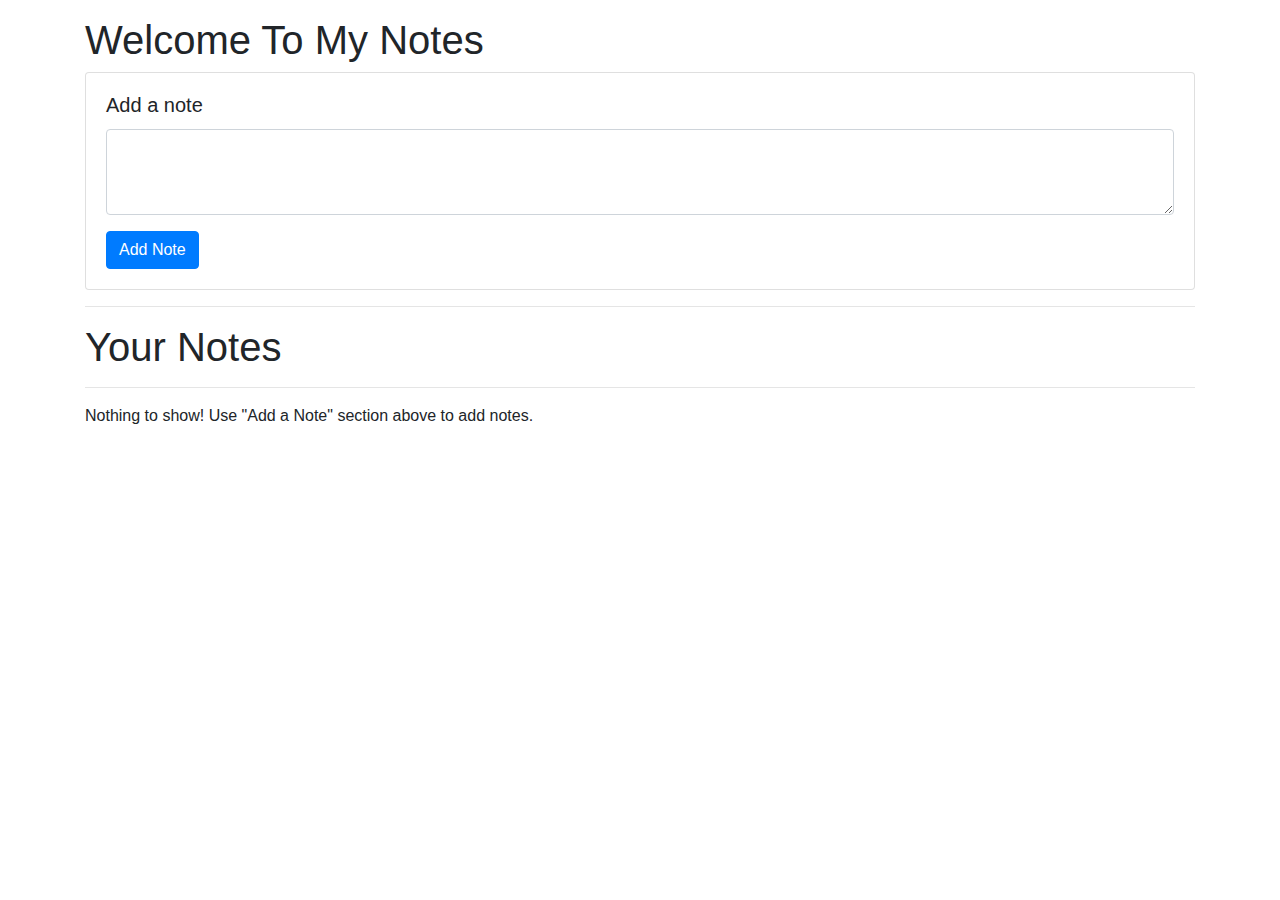
==== index-one.html @ 94b164ed "index-one added" ====
<!DOCTYPE html>
<html lang="en">

<head>
    <meta charset="UTF-8">
    <meta name="viewport" content="width=device-width, initial-scale=1.0">
    <meta http-equiv="X-UA-Compatible" content="ie=edge">
    <title>Notes App</title>
    <link rel="stylesheet" href="https://stackpath.bootstrapcdn.com/bootstrap/4.3.1/css/bootstrap.min.css"
        integrity="sha384-ggOyR0iXCbMQv3Xipma34MD+dH/1fQ784/j6cY/iJTQUOhcWr7x9JvoRxT2MZw1T" crossorigin="anonymous">
</head>

<body>


    <div class="container my-3">
        <h1>Welcome To My Notes</h1>
        <div class="card">
            <div class="card-body">
                <h5 class="card-title">Add a note</h5>
                <div class="form-group">
                    <textarea class="form-control" id="addTxt" rows="3"></textarea>
                </div>
                <button class="btn btn-primary" id="addBtn">Add Note</button>
            </div>
        </div>
        <hr>
        <h1>Your Notes</h1>
        <hr>
        <div id="notes" class="row container-fluid"> </div>
    </div>

    <script src="https://code.jquery.com/jquery-3.3.1.slim.min.js"
        integrity="sha384-q8i/X+965DzO0rT7abK41JStQIAqVgRVzpbzo5smXKp4YfRvH+8abtTE1Pi6jizo"
        crossorigin="anonymous"></script>
    <script src="https://cdnjs.cloudflare.com/ajax/libs/popper.js/1.14.7/umd/popper.min.js"
        integrity="sha384-UO2eT0CpHqdSJQ6hJty5KVphtPhzWj9WO1clHTMGa3JDZwrnQq4sF86dIHNDz0W1"
        crossorigin="anonymous"></script>
    <script src="https://stackpath.bootstrapcdn.com/bootstrap/4.3.1/js/bootstrap.min.js"
        integrity="sha384-JjSmVgyd0p3pXB1rRibZUAYoIIy6OrQ6VrjIEaFf/nJGzIxFDsf4x0xIM+B07jRM"
        crossorigin="anonymous"></script>
    <script src="main-one.js"></script>
</body>

</html>
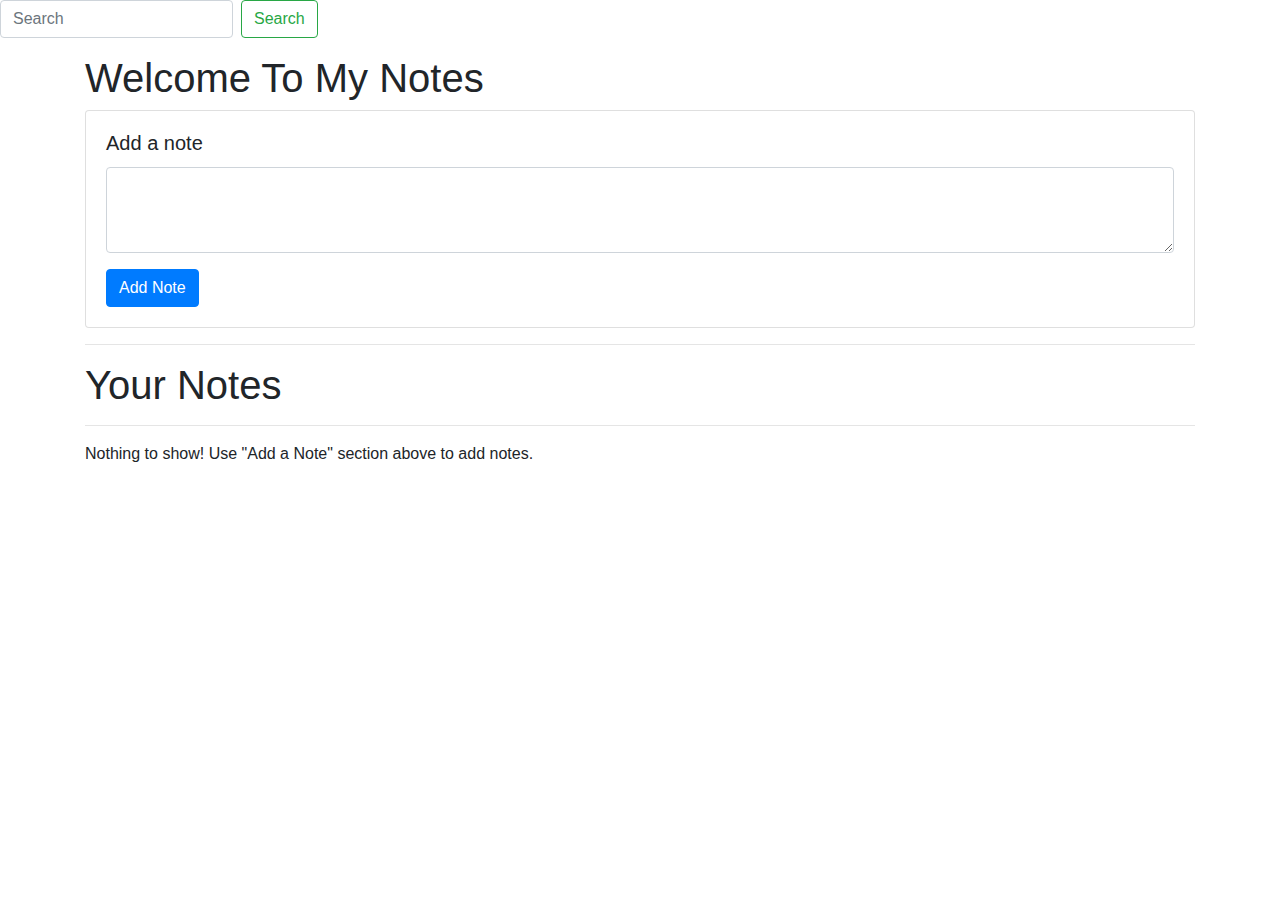
==== commit 4f575996: "Search Field Added" ====
--- a/index-one.html
+++ b/index-one.html
@@ -5,6 +5,7 @@
     <meta charset="UTF-8">
     <meta name="viewport" content="width=device-width, initial-scale=1.0">
     <meta http-equiv="X-UA-Compatible" content="ie=edge">
+    <!-- <link rel="stylesheet" href="style.css"> -->
     <title>Notes App</title>
     <link rel="stylesheet" href="https://stackpath.bootstrapcdn.com/bootstrap/4.3.1/css/bootstrap.min.css"
         integrity="sha384-ggOyR0iXCbMQv3Xipma34MD+dH/1fQ784/j6cY/iJTQUOhcWr7x9JvoRxT2MZw1T" crossorigin="anonymous">
@@ -12,6 +13,13 @@
 
 <body>
 
+ 
+        
+        <form class="form-inline my-2 my-lg-0">
+            <input class="form-control mr-sm-2" id="searchTxt" type="search" placeholder="Search" aria-label="Search">
+            <button class="btn btn-outline-success my-2 my-sm-0" type="submit">Search</button>
+        </form>
+    
 
     <div class="container my-3">
         <h1>Welcome To My Notes</h1>
--- a/style.css
+++ b/style.css
@@ -0,0 +1,122 @@
+* {
+  box-sizing: border-box; 
+}
+
+body {
+  font-family: sans-serif;
+  font-size: 16px;
+  padding: 0;
+  margin: 0;
+}
+
+/* Make mobile responsive */
+.container{
+  width: 80%;
+  margin: auto;
+  overflow: hidden;
+}
+
+/* Remove margin and padding from the note */
+ul {
+  margin: 0;
+  padding: 0;
+}
+
+h1, h3, p {
+  color: #330033;
+  text-align: center;
+}
+
+textarea {
+  margin: 0;
+  border-radius: 0;
+  width: 100%;
+  height: 75px;
+  padding: 10px;
+  float: left;
+  font-size: 16px;
+  resize: none;
+}
+
+.notespace {
+  margin-top: 20vh;
+}
+
+/* Style the button*/
+.delete-button, .save-button{
+  padding: 10px;
+  background: #660066;
+  color: #ffffff;
+  text-align: center;
+  font-size: 16px;
+  cursor: pointer;
+  transition: 0.3s;
+  border-radius: 10px;
+  border: none;
+  margin-bottom: 10px;
+  width: 70px;
+}
+
+/* Move the buttons to center*/
+.buttons {
+  text-align: center;
+}
+
+/* Style the notes */
+ul li {
+  cursor: pointer;
+  position: relative;
+  padding: 12px 8px 12px 40px;
+  background: #eee;
+  font-size: 18px;
+  transition: 0.2s;
+  -webkit-user-select: none;
+  -moz-user-select: none;
+  -ms-user-select: none;
+  user-select: none;
+}
+
+/* Set all odd notes to a different color */
+ul li:nth-child(odd){
+  background-color: #f9f9f9;
+}
+
+/* Style the close button */
+.close {
+  position: absolute;
+  right: 0;
+  top: 0;
+  padding: 12px 16px 12px 16px;
+}
+
+/* Style the edit button */
+.edit {
+  position: absolute;
+  right: 0;
+  top: 0;
+  padding: 12px 46px 12px 16px;
+}
+
+/* Style the changes saved message*/
+#update {
+  margin-bottom: 10px;
+  color: green;
+  text-align: center;
+  padding: 12px;
+  border-color: green;
+}
+
+/* Style the changes saved message*/
+#emptytext {
+  margin-bottom: 10px;
+  color: red;
+  text-align: center;
+  padding: 12px;
+  border-color: red;
+}
+
+@media(max-width: 768px){
+  textarea {
+    width: 100%;
+  }
+}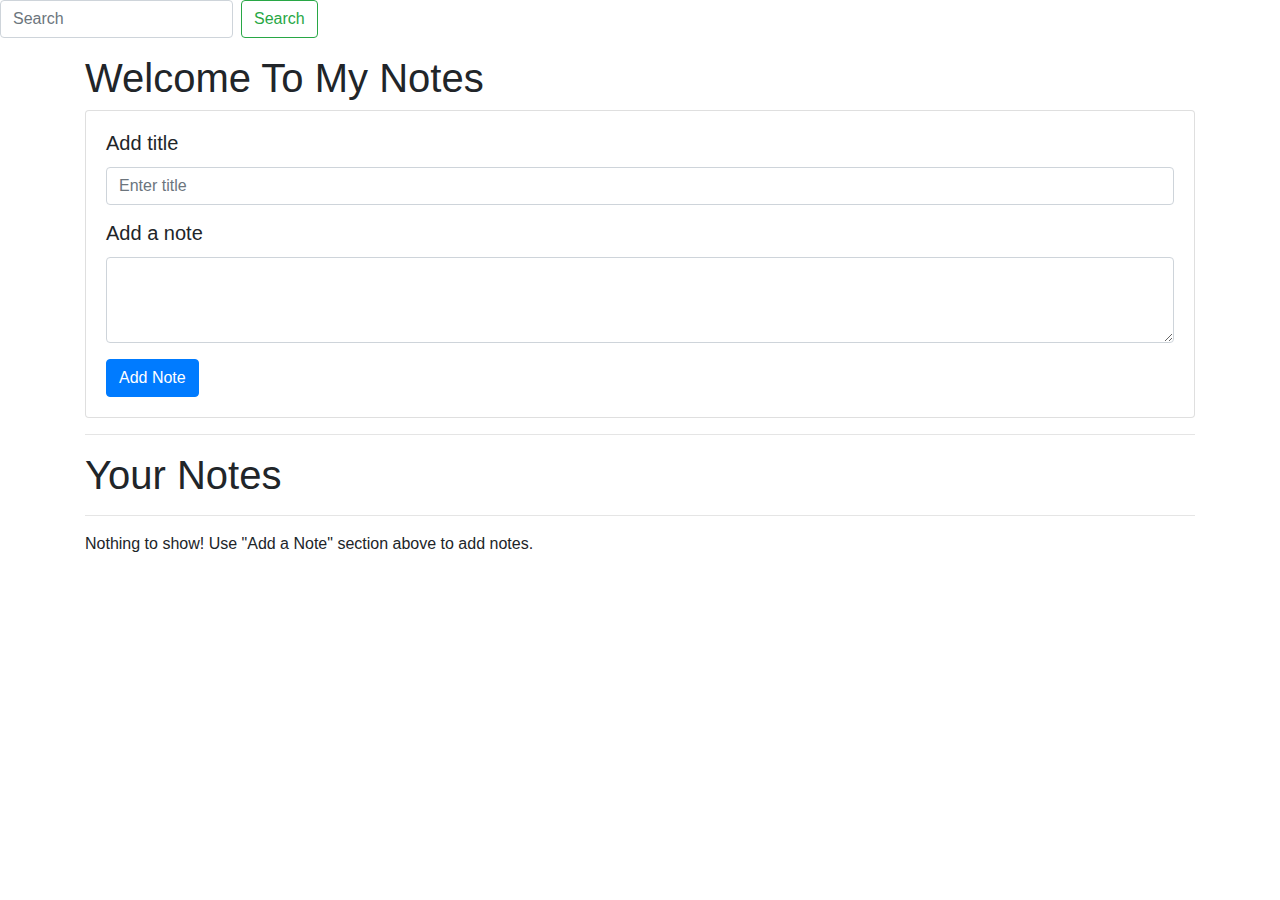
==== commit b8eec3c6: "Added the title part" ====
--- a/index-one.html
+++ b/index-one.html
@@ -25,6 +25,11 @@
         <h1>Welcome To My Notes</h1>
         <div class="card">
             <div class="card-body">
+                <div class="form-group">
+                    <h5 class="card-title">Add title</h5>
+                    <input type="text" class="form-control" id="MyTitle" aria-describedby="title"
+                        placeholder="Enter title">
+                </div>
                 <h5 class="card-title">Add a note</h5>
                 <div class="form-group">
                     <textarea class="form-control" id="addTxt" rows="3"></textarea>
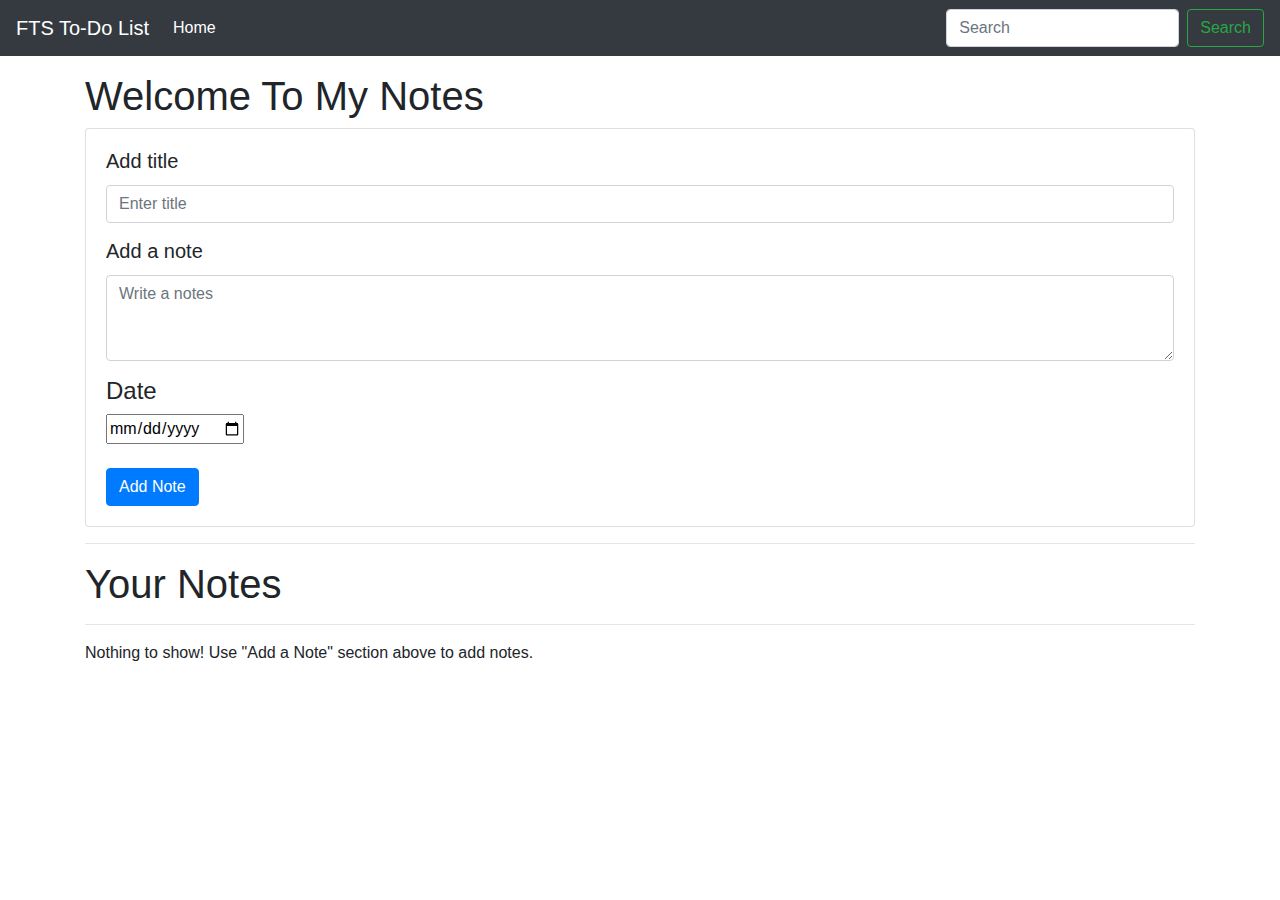
==== commit 0c668730: "navbar and date added" ====
--- a/index-one.html
+++ b/index-one.html
@@ -4,7 +4,6 @@
 <head>
     <meta charset="UTF-8">
     <meta name="viewport" content="width=device-width, initial-scale=1.0">
-    <meta http-equiv="X-UA-Compatible" content="ie=edge">
     <!-- <link rel="stylesheet" href="style.css"> -->
     <title>Notes App</title>
     <link rel="stylesheet" href="https://stackpath.bootstrapcdn.com/bootstrap/4.3.1/css/bootstrap.min.css"
@@ -12,13 +11,29 @@
 </head>
 
 <body>
+    <nav class="navbar navbar-expand-lg navbar-dark bg-dark">
+        <a class="navbar-brand" href="#">FTS To-Do List</a>
+        <button class="navbar-toggler" type="button" data-toggle="collapse" data-target="#navbarSupportedContent"
+            aria-controls="navbarSupportedContent" aria-expanded="false" aria-label="Toggle navigation">
+            <span class="navbar-toggler-icon"></span>
+        </button>
+
+        <div class="collapse navbar-collapse" id="navbarSupportedContent">
+            <ul class="navbar-nav mr-auto">
+                <li class="nav-item active">
+                    <a class="nav-link" href="#">Home <span class="sr-only">(current)</span></a>
+                </li>
+
+            </ul>
+            <form class="form-inline my-2 my-lg-0">
+                <input class="form-control mr-sm-2" id="searchTxt" type="search" placeholder="Search" aria-label="Search">
+                <button class="btn btn-outline-success my-2 my-sm-0" type="submit">Search</button>
+            </form>
+        </div>
+    </nav>
 
  
-        
-        <form class="form-inline my-2 my-lg-0">
-            <input class="form-control mr-sm-2" id="searchTxt" type="search" placeholder="Search" aria-label="Search">
-            <button class="btn btn-outline-success my-2 my-sm-0" type="submit">Search</button>
-        </form>
+       
     
 
     <div class="container my-3">
@@ -32,8 +47,12 @@
                 </div>
                 <h5 class="card-title">Add a note</h5>
                 <div class="form-group">
-                    <textarea class="form-control" id="addTxt" rows="3"></textarea>
+                    <textarea class="form-control" id="addTxt" rows="3" placeholder="Write a notes"></textarea>
                 </div>
+                <h4>Date</h4>
+                <input type="date" class="task-date" name="task-date" id="task-date" value="" placeholder="Task Date">
+                <br>
+                <br>
                 <button class="btn btn-primary" id="addBtn">Add Note</button>
             </div>
         </div>
@@ -52,6 +71,7 @@
     <script src="https://stackpath.bootstrapcdn.com/bootstrap/4.3.1/js/bootstrap.min.js"
         integrity="sha384-JjSmVgyd0p3pXB1rRibZUAYoIIy6OrQ6VrjIEaFf/nJGzIxFDsf4x0xIM+B07jRM"
         crossorigin="anonymous"></script>
+    
     <script src="main-one.js"></script>
 </body>
 
--- a/style.css
+++ b/style.css
@@ -1,122 +1,60 @@
-* {
-  box-sizing: border-box; 
-}
-
-body {
-  font-family: sans-serif;
-  font-size: 16px;
-  padding: 0;
-  margin: 0;
-}
-
-/* Make mobile responsive */
-.container{
-  width: 80%;
-  margin: auto;
-  overflow: hidden;
-}
-
-/* Remove margin and padding from the note */
-ul {
-  margin: 0;
-  padding: 0;
-}
-
-h1, h3, p {
-  color: #330033;
-  text-align: center;
-}
-
-textarea {
-  margin: 0;
-  border-radius: 0;
-  width: 100%;
-  height: 75px;
-  padding: 10px;
-  float: left;
-  font-size: 16px;
-  resize: none;
-}
-
-.notespace {
-  margin-top: 20vh;
-}
-
-/* Style the button*/
-.delete-button, .save-button{
-  padding: 10px;
-  background: #660066;
-  color: #ffffff;
-  text-align: center;
-  font-size: 16px;
-  cursor: pointer;
-  transition: 0.3s;
-  border-radius: 10px;
-  border: none;
-  margin-bottom: 10px;
-  width: 70px;
-}
-
-/* Move the buttons to center*/
-.buttons {
-  text-align: center;
-}
-
-/* Style the notes */
-ul li {
-  cursor: pointer;
-  position: relative;
-  padding: 12px 8px 12px 40px;
-  background: #eee;
-  font-size: 18px;
-  transition: 0.2s;
-  -webkit-user-select: none;
-  -moz-user-select: none;
-  -ms-user-select: none;
-  user-select: none;
-}
-
-/* Set all odd notes to a different color */
-ul li:nth-child(odd){
-  background-color: #f9f9f9;
-}
-
-/* Style the close button */
-.close {
-  position: absolute;
-  right: 0;
-  top: 0;
-  padding: 12px 16px 12px 16px;
-}
-
-/* Style the edit button */
-.edit {
-  position: absolute;
-  right: 0;
-  top: 0;
-  padding: 12px 46px 12px 16px;
-}
-
-/* Style the changes saved message*/
-#update {
-  margin-bottom: 10px;
-  color: green;
-  text-align: center;
-  padding: 12px;
-  border-color: green;
-}
-
-/* Style the changes saved message*/
-#emptytext {
-  margin-bottom: 10px;
-  color: red;
-  text-align: center;
-  padding: 12px;
-  border-color: red;
-}
-
-@media(max-width: 768px){
-  textarea {
-    width: 100%;
-  }
-}+*{
+	padding: 0;
+	margin:0;
+}
+body{
+     background:#ffa64d ;
+	 font-size: 24px;
+	 
+}
+
+header h1{
+	font-size: 2.5rem;
+	color:#cc0066;
+	line-height:2;
+}
+ header form{
+	display:flex;
+	flex-direction: column;
+	width: 40rem;
+}
+form > * {
+	margin-bottom:5px;
+	outline:none;
+	font-size: 1.4rem;
+	padding: 7px;
+	border: 1px solid #777;
+	border-radius: 3px;
+	
+}
+#addBtn {
+	background-color:#b30059;
+	cursor:pointer;
+	transition: all .3s;
+}
+#addBtn:hover{
+	background-color:#ff6666;
+}
+section h1{
+     margin:5px;
+     padding:5px;
+     font-size:2rem;
+	 color:#cc0066;
+	line-height:2;
+}
+.notes{
+	width:50rem;
+	padding: 1rem;
+	background-color:coral;
+	border-radius:50px;
+	margin:2rem 0;
+}
+.note-counter,
+.note-text{
+    font-size:1.4rem;
+}
+.note-title
+	font-size:1.6rem;
+}
+
+
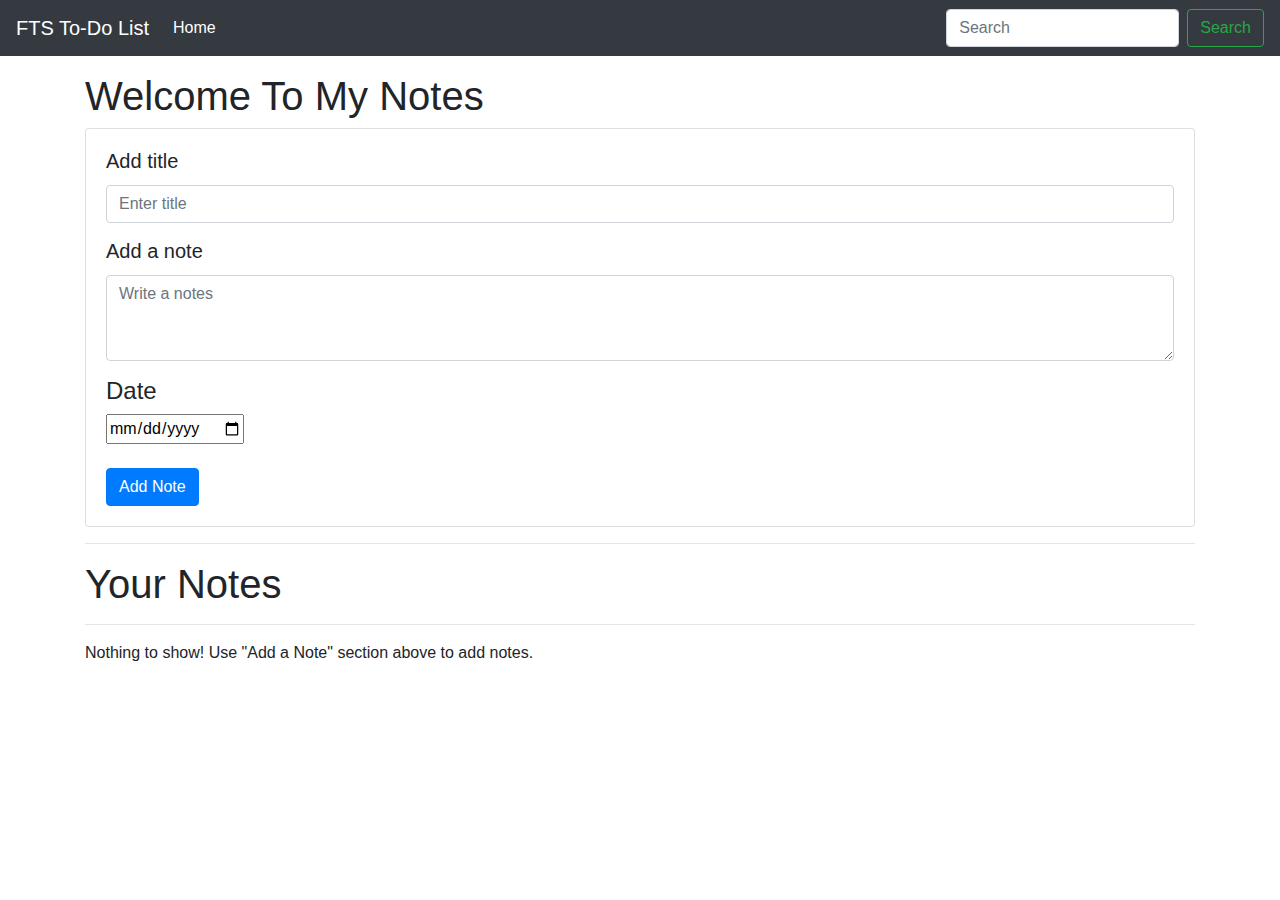
==== commit 43aeff8c: "unwanted files removed" ====
--- a/index-one.html
+++ b/index-one.html
@@ -72,7 +72,7 @@
         integrity="sha384-JjSmVgyd0p3pXB1rRibZUAYoIIy6OrQ6VrjIEaFf/nJGzIxFDsf4x0xIM+B07jRM"
         crossorigin="anonymous"></script>
     
-    <script src="main-one.js"></script>
+    <script src="script.js"></script>
 </body>
 
 </html>
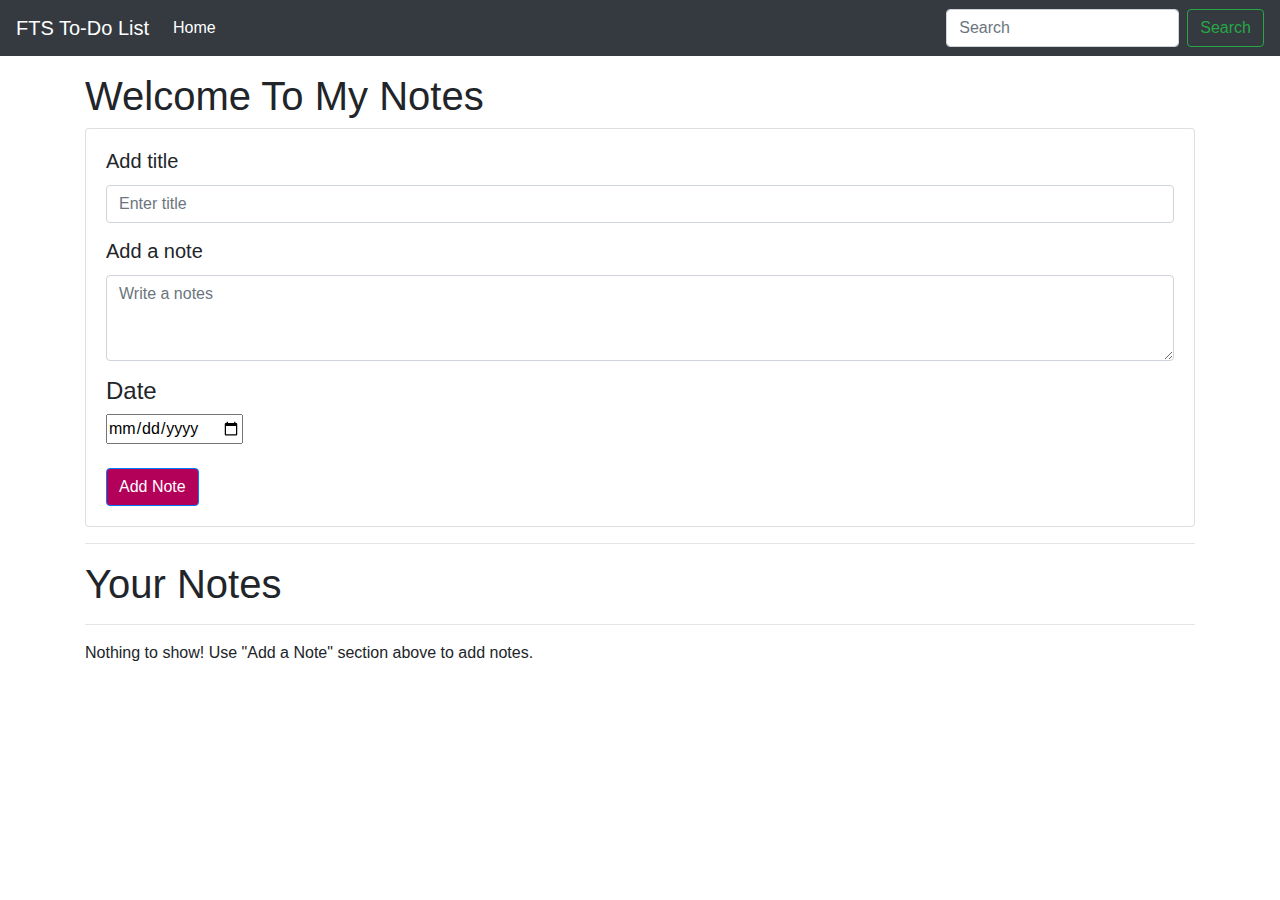
==== commit e712d670: "style.css added" ====
--- a/index-one.html
+++ b/index-one.html
@@ -6,6 +6,7 @@
     <meta name="viewport" content="width=device-width, initial-scale=1.0">
     <!-- <link rel="stylesheet" href="style.css"> -->
     <title>Notes App</title>
+    <link rel="stylesheet" href="style.css">
     <link rel="stylesheet" href="https://stackpath.bootstrapcdn.com/bootstrap/4.3.1/css/bootstrap.min.css"
         integrity="sha384-ggOyR0iXCbMQv3Xipma34MD+dH/1fQ784/j6cY/iJTQUOhcWr7x9JvoRxT2MZw1T" crossorigin="anonymous">
 </head>
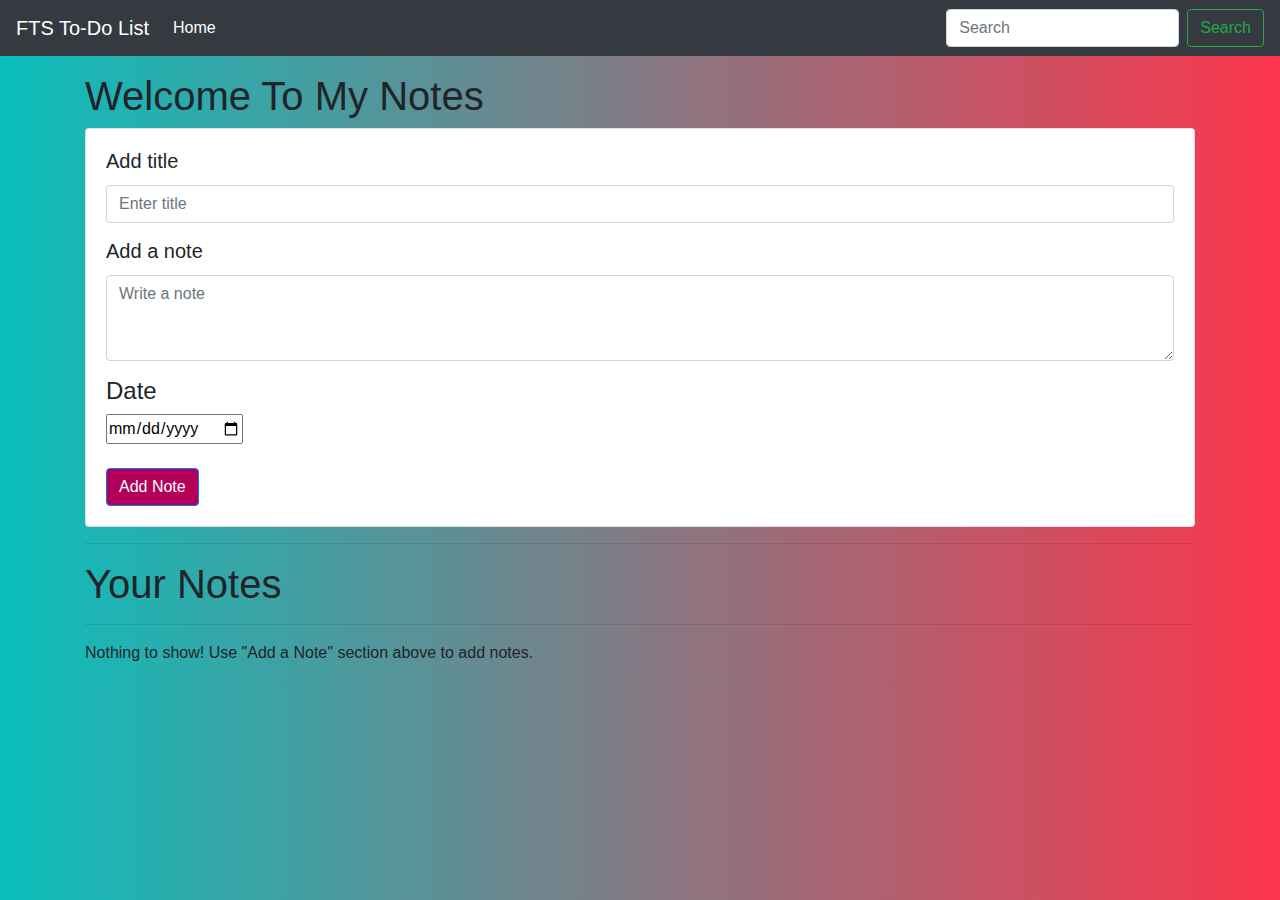
==== commit 4ff9569a: "Improved th UI part" ====
--- a/index-one.html
+++ b/index-one.html
@@ -17,7 +17,7 @@
         <button class="navbar-toggler" type="button" data-toggle="collapse" data-target="#navbarSupportedContent"
             aria-controls="navbarSupportedContent" aria-expanded="false" aria-label="Toggle navigation">
             <span class="navbar-toggler-icon"></span>
-        </button>
+        </button> 
 
         <div class="collapse navbar-collapse" id="navbarSupportedContent">
             <ul class="navbar-nav mr-auto">
@@ -48,7 +48,7 @@
                 </div>
                 <h5 class="card-title">Add a note</h5>
                 <div class="form-group">
-                    <textarea class="form-control" id="addTxt" rows="3" placeholder="Write a notes"></textarea>
+                    <textarea class="form-control" id="addTxt" rows="3" placeholder="Write a note"></textarea>
                 </div>
                 <h4>Date</h4>
                 <input type="date" class="task-date" name="task-date" id="task-date" value="" placeholder="Task Date">
--- a/style.css
+++ b/style.css
@@ -3,13 +3,15 @@
 	margin:0;
 }
 body{
-     background:#ffa64d ;
+	background: #FC354C;  /* fallback for old browsers */
+	background: -webkit-linear-gradient(to right, #0ABFBC, #FC354C);  /* Chrome 10-25, Safari 5.1-6 */
+	background: linear-gradient(to right, #0ABFBC, #FC354C); 
 	 font-size: 24px;
 	 
 }
 
 header h1{
-	font-size: 2.5rem;
+	font-size: 2.5rem; 
 	color:#cc0066;
 	line-height:2;
 }
@@ -42,19 +44,44 @@
 	 color:#cc0066;
 	line-height:2;
 }
-.notes{
+.note{
 	width:50rem;
 	padding: 1rem;
-	background-color:coral;
 	border-radius:50px;
-	margin:2rem 0;
+	float: right;
 }
 .note-counter,
 .note-text{
     font-size:1.4rem;
 }
-.note-title
+.note-title{
 	font-size:1.6rem;
 }
+#note{
+	justify-content: space-around;
+	border:0.3px solid;
+	border-radius: 15px;
+	padding: 10px;
+	margin-left: 20px;
+	margin-top: 20px;
+	background-color:lightgreen;
+	float: right;
+}
+.note.orange {
+    background-color: rgb(218, 125, 92);
+    border-color: rgb(182, 93, 60);
+}
 
+.note.blue {
+    background-color: rgb(141, 204, 212);
+    border-color: rgb(85, 160, 170);
+}
 
+.note.green {
+    background-color: #5fad73;
+    border-color: #44826f;
+}
+.note.pink {
+    background-color: #e98ba4;
+    border-color: #c55674;
+}
--- a/style.css
+++ b/style.css
@@ -3,13 +3,15 @@
 	margin:0;
 }
 body{
-     background:#ffa64d ;
+	background: #FC354C;  /* fallback for old browsers */
+	background: -webkit-linear-gradient(to right, #0ABFBC, #FC354C);  /* Chrome 10-25, Safari 5.1-6 */
+	background: linear-gradient(to right, #0ABFBC, #FC354C); 
 	 font-size: 24px;
 	 
 }
 
 header h1{
-	font-size: 2.5rem;
+	font-size: 2.5rem; 
 	color:#cc0066;
 	line-height:2;
 }
@@ -42,19 +44,44 @@
 	 color:#cc0066;
 	line-height:2;
 }
-.notes{
+.note{
 	width:50rem;
 	padding: 1rem;
-	background-color:coral;
 	border-radius:50px;
-	margin:2rem 0;
+	float: right;
 }
 .note-counter,
 .note-text{
     font-size:1.4rem;
 }
-.note-title
+.note-title{
 	font-size:1.6rem;
 }
+#note{
+	justify-content: space-around;
+	border:0.3px solid;
+	border-radius: 15px;
+	padding: 10px;
+	margin-left: 20px;
+	margin-top: 20px;
+	background-color:lightgreen;
+	float: right;
+}
+.note.orange {
+    background-color: rgb(218, 125, 92);
+    border-color: rgb(182, 93, 60);
+}
 
+.note.blue {
+    background-color: rgb(141, 204, 212);
+    border-color: rgb(85, 160, 170);
+}
 
+.note.green {
+    background-color: #5fad73;
+    border-color: #44826f;
+}
+.note.pink {
+    background-color: #e98ba4;
+    border-color: #c55674;
+}
